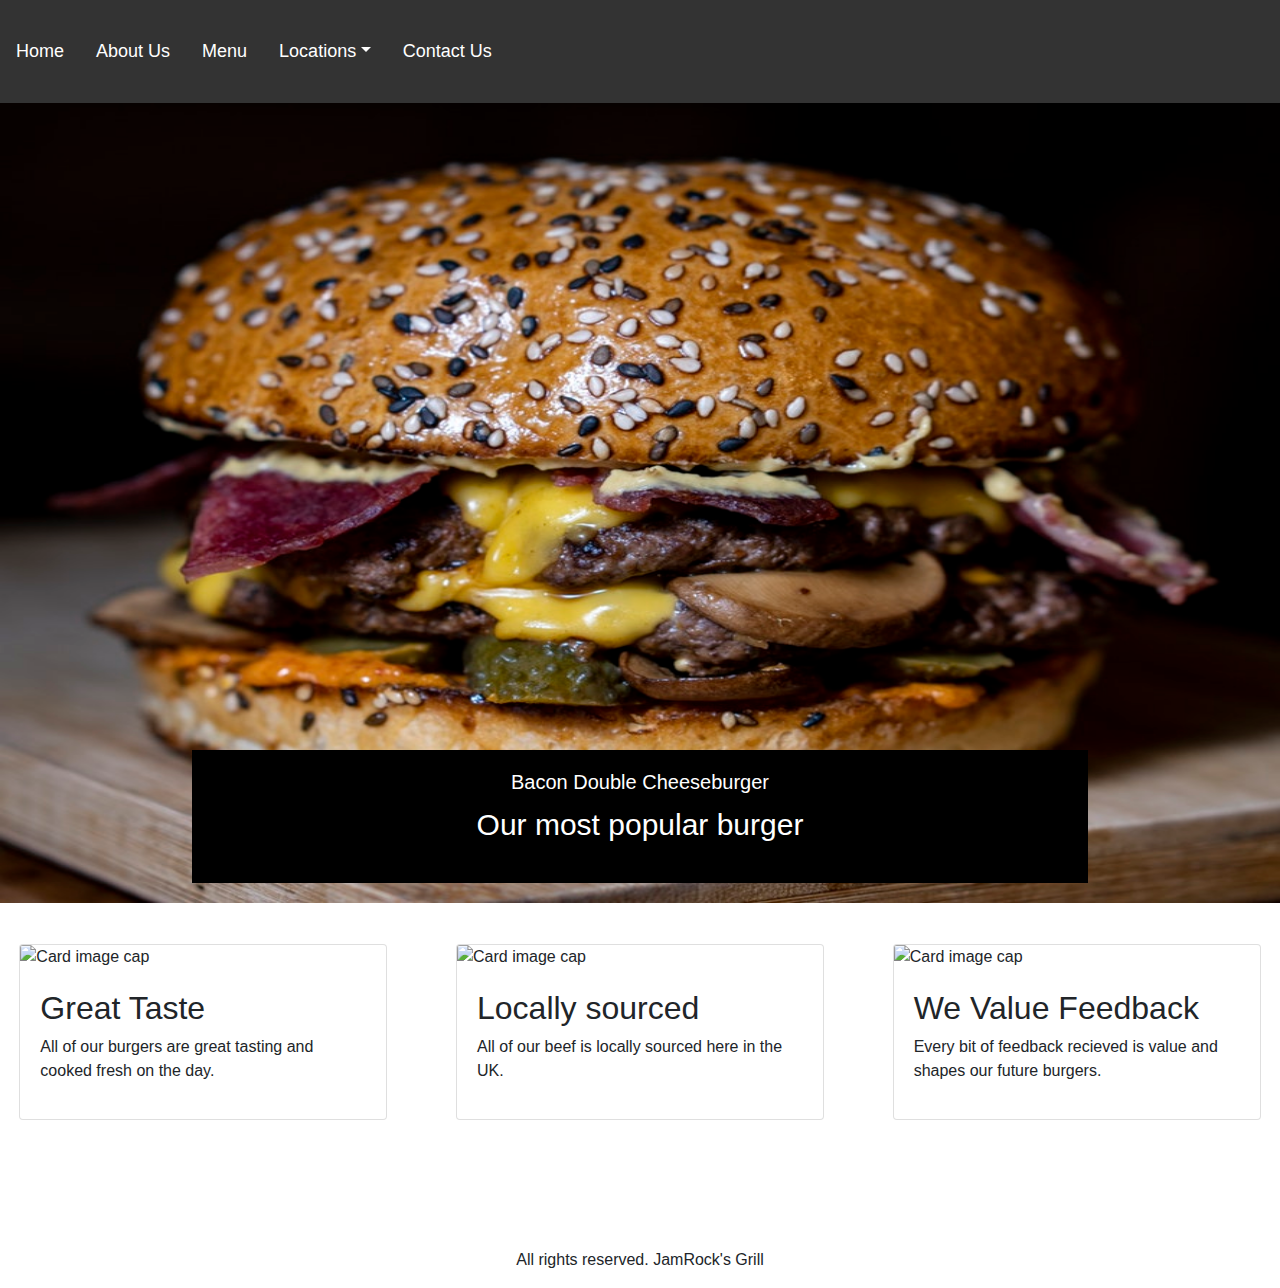
==== about.html @ de07f1b4 "Added homepage text and footer to homepage, duplicated homepage to make about page" ====
<!DOCTYPE html>
<html>

<head>
    <meta charset="UTF-8">
    <meta name="viewport" content="width=device-width, initial-scale=1.0">
    <meta http-equiv="X-UA-Compatible" content="ie=edge">
    <title>JamRock's Grill</title>

    <link rel="stylesheet" href="https://stackpath.bootstrapcdn.com/bootstrap/4.3.1/css/bootstrap.min.css" integrity="sha384-ggOyR0iXCbMQv3Xipma34MD+dH/1fQ784/j6cY/iJTQUOhcWr7x9JvoRxT2MZw1T" crossorigin="anonymous">
    <link rel="stylesheet" href="style/css/style.css" type="text/css" />
</head>

<body>
    <!-- NAV BAR -->
    <nav class="nav">
        <a class="nav-link active" href="index.html">Home</a>
        <a class="nav-link" href="about.html">About Us</a>
        <a class="nav-link" href="menu.html">Menu</a>
        <li class="nav-item dropdown">
            <a class="nav-link dropdown-toggle" data-toggle="dropdown" href="#" role="button" aria-haspopup="true" aria-expanded="false">Locations</a>
            <div class="dropdown-menu">
                <a class="dropdown-item" href="#">Bristol</a>
                <a class="dropdown-item" href="#">Birmingham</a>
                <a class="dropdown-item" href="#">London</a>
            </div>
        </li>
        <a class="nav-link" href="#">Contact Us</a>
    </nav>
    <!-- CAROUSEL -->
    <div id="foodcarousel" class="carousel slide" data-ride="carousel">
        <div class="carousel-inner">
            <div class="carousel-item active">
                <img class="d-block w-100" src="images/bacondoublecheeseburger.jpg" alt="Bacon Double Cheeseburger">
                <div class="carousel-caption d-none d-md-block">
                    <h5>Bacon Double Cheeseburger</h5>
                    <p>Our most popular burger</p>
                </div>
            </div>
            <div class="carousel-item">
                <img class="d-block w-100" src="images/cheeseburger.jpg" alt="Cheeseburger">
                <div class="carousel-caption d-none d-md-block">
                    <h5>Cheeseburger</h5>
                    <p>Great tasting classic cheeseburger</p>
                </div>
            </div>
            <div class="carousel-item">
                <img class="d-block w-100" src="images/thestackburger.jpg" alt="The Stack Burger">
                <div class="carousel-caption d-none d-md-block">
                    <h5>The Stack</h5>
                    <p>For those who dare to challenge</p>
                </div>
            </div>
        </div>
    </div>
    <!-- HOMEPAGE TEXT -->
    <div class="row">
        <div class="col-sm">
            <div class="card" style="width: 23rem;">
                <img class="card-img-top" src="images/greattaste.jpg" alt="Card image cap">
                <div class="card-body">
                    <h2>Great Taste</h2>
                    <p>All of our burgers are great tasting and cooked fresh on the day.</p>
                </div>
            </div>
        </div>
        <div class="col-sm">
            <div class="card" style="width: 23rem;">
                <img class="card-img-top" src="images/locallysourced.jpg" alt="Card image cap">
                <div class="card-body">
                    <h2>Locally sourced</h2>
                    <p>All of our beef is locally sourced here in the UK.</p>
                </div>
            </div>
        </div>
        <div class="col-sm card-img-top">
            <div class="card" style="width: 23rem;">
                <img class="card-img-top" src="images/customerfeedback.jpg" alt="Card image cap">
                <div class="card-body">
                    <h2>We Value Feedback</h2>
                    <p>Every bit of feedback recieved is value and shapes our future burgers.</p>
                </div>
            </div>
        </div>
    </div>
    <!-- FOOTER -->
    <div class="footer">
        <p>All rights reserved. JamRock's Grill</p>
    </div>


    <script src="https://code.jquery.com/jquery-3.3.1.slim.min.js " integrity="sha384-q8i/X+965DzO0rT7abK41JStQIAqVgRVzpbzo5smXKp4YfRvH+8abtTE1Pi6jizo " crossorigin="anonymous "></script>
    <script src="https://cdnjs.cloudflare.com/ajax/libs/popper.js/1.14.7/umd/popper.min.js " integrity="sha384-UO2eT0CpHqdSJQ6hJty5KVphtPhzWj9WO1clHTMGa3JDZwrnQq4sF86dIHNDz0W1 " crossorigin="anonymous "></script>
    <script src="https://stackpath.bootstrapcdn.com/bootstrap/4.3.1/js/bootstrap.min.js " integrity="sha384-JjSmVgyd0p3pXB1rRibZUAYoIIy6OrQ6VrjIEaFf/nJGzIxFDsf4x0xIM+B07jRM " crossorigin="anonymous "></script>
</body>

</html>
---- style/css/style.css ----
/* NAVBAR STYLING */

.nav {
    background-color: #333333;
    color: #9ca9b7;
    padding-top: 30px;
    padding-bottom: 30px;
    font-size: 18px;
}

.nav .nav-link {
    color: white;
}

.nav .nav-link:hover {
    color: #cecece;
}

.dropdown-item {
    color: black;
}

.nav:hover {
    color: #fff;
}

/* CAROUSEL STYLING */

.carousel-item img{
    max-height: 800px;
    max-width: auto;
}

.carousel-caption {
    background-color: black;
    color: white;
    font-size: 30px;
}

/* HOMEPAGE TEXT */

.card {
    margin: auto;
    margin-top: 10%;
}

/* FOOTER STYLING */

.footer {
    margin-top: 10%;
    width: auto;
    background-color: white;
    text-align: center;
}
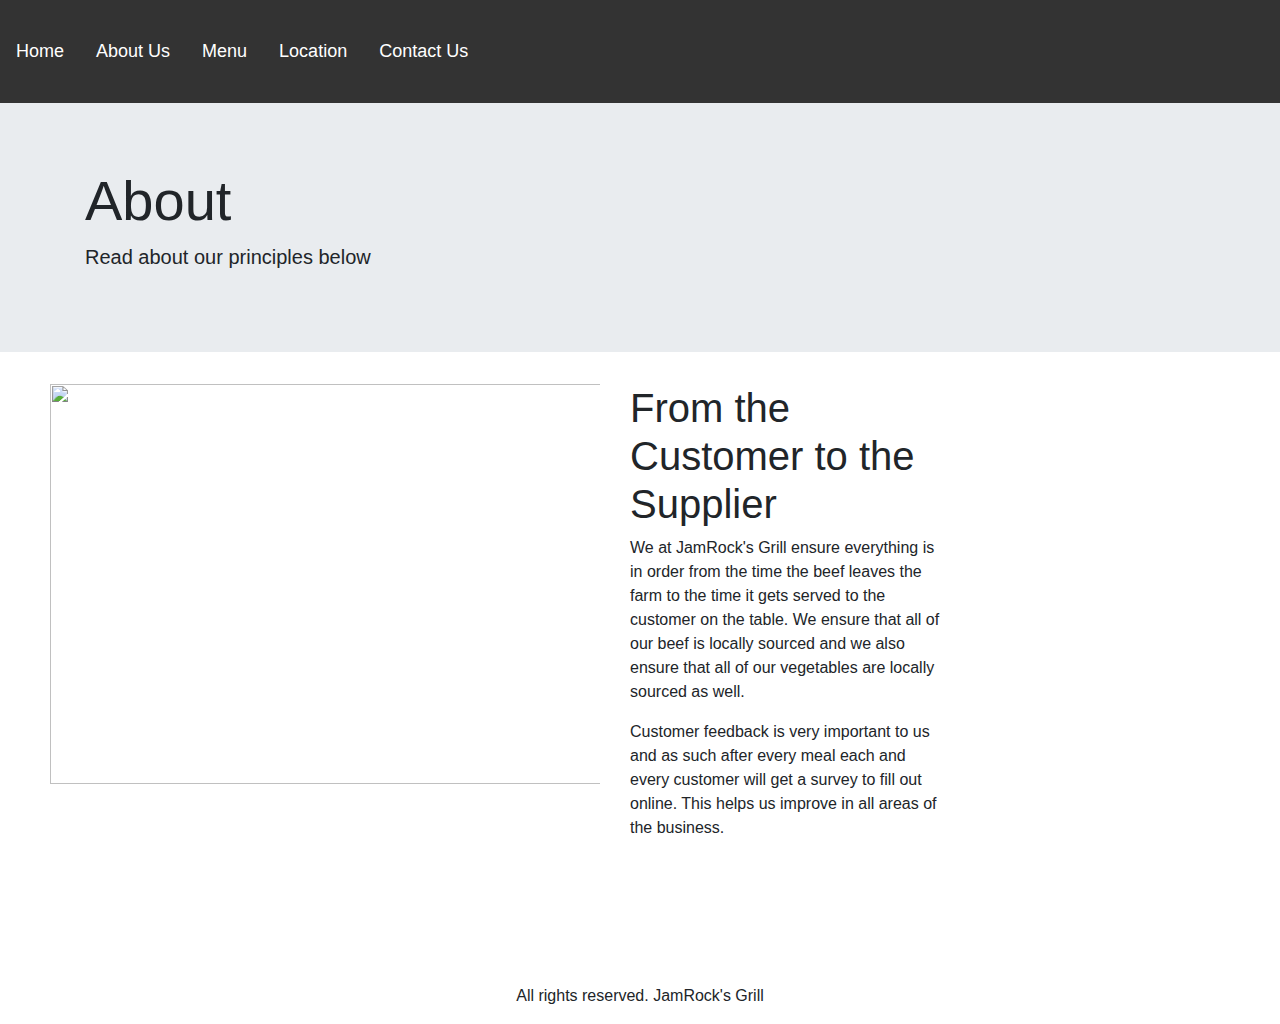
==== commit b7f7edc9: "Fixed navigation links" ====
--- a/about.html
+++ b/about.html
@@ -14,73 +14,31 @@
 <body>
     <!-- NAV BAR -->
     <nav class="nav">
-        <a class="nav-link active" href="index.html">Home</a>
-        <a class="nav-link" href="about.html">About Us</a>
+        <a class="nav-link" href="index.html">Home</a>
+        <a class="nav-link active" href="about.html">About Us</a>
         <a class="nav-link" href="menu.html">Menu</a>
-        <li class="nav-item dropdown">
-            <a class="nav-link dropdown-toggle" data-toggle="dropdown" href="#" role="button" aria-haspopup="true" aria-expanded="false">Locations</a>
-            <div class="dropdown-menu">
-                <a class="dropdown-item" href="#">Bristol</a>
-                <a class="dropdown-item" href="#">Birmingham</a>
-                <a class="dropdown-item" href="#">London</a>
-            </div>
-        </li>
-        <a class="nav-link" href="#">Contact Us</a>
+        <a class="nav-link" href="location.html">Location</a>
+        <a class="nav-link" href="contact.html">Contact Us</a>
     </nav>
-    <!-- CAROUSEL -->
-    <div id="foodcarousel" class="carousel slide" data-ride="carousel">
-        <div class="carousel-inner">
-            <div class="carousel-item active">
-                <img class="d-block w-100" src="images/bacondoublecheeseburger.jpg" alt="Bacon Double Cheeseburger">
-                <div class="carousel-caption d-none d-md-block">
-                    <h5>Bacon Double Cheeseburger</h5>
-                    <p>Our most popular burger</p>
-                </div>
-            </div>
-            <div class="carousel-item">
-                <img class="d-block w-100" src="images/cheeseburger.jpg" alt="Cheeseburger">
-                <div class="carousel-caption d-none d-md-block">
-                    <h5>Cheeseburger</h5>
-                    <p>Great tasting classic cheeseburger</p>
-                </div>
-            </div>
-            <div class="carousel-item">
-                <img class="d-block w-100" src="images/thestackburger.jpg" alt="The Stack Burger">
-                <div class="carousel-caption d-none d-md-block">
-                    <h5>The Stack</h5>
-                    <p>For those who dare to challenge</p>
-                </div>
-            </div>
+    <!-- JUMBOTRON -->
+    <div class="jumbotron jumbotron-fluid">
+        <div class="container">
+            <h1 class="display-4">About</h1>
+            <p class="lead">Read about our principles below</p>
         </div>
     </div>
-    <!-- HOMEPAGE TEXT -->
+    <!-- ABOUT TEXT -->
     <div class="row">
-        <div class="col-sm">
-            <div class="card" style="width: 23rem;">
-                <img class="card-img-top" src="images/greattaste.jpg" alt="Card image cap">
-                <div class="card-body">
-                    <h2>Great Taste</h2>
-                    <p>All of our burgers are great tasting and cooked fresh on the day.</p>
-                </div>
-            </div>
+        <div class="col">
+          <img id="aboutimg" src="images/about.jpg"></img>
         </div>
-        <div class="col-sm">
-            <div class="card" style="width: 23rem;">
-                <img class="card-img-top" src="images/locallysourced.jpg" alt="Card image cap">
-                <div class="card-body">
-                    <h2>Locally sourced</h2>
-                    <p>All of our beef is locally sourced here in the UK.</p>
-                </div>
-            </div>
+        <div class="col">
+            <h1>From the Customer to the Supplier</h1>
+            <p>We at JamRock's Grill ensure everything is in order from the time the beef leaves the farm to the time it gets served to the customer on the table. We ensure that all of our beef is locally sourced and we also ensure that all of our vegetables are locally sourced as well.</p>
+            <p>Customer feedback is very important to us and as such after every meal each and every customer will get a survey to fill out online. This helps us improve in all areas of the business.</p>
         </div>
-        <div class="col-sm card-img-top">
-            <div class="card" style="width: 23rem;">
-                <img class="card-img-top" src="images/customerfeedback.jpg" alt="Card image cap">
-                <div class="card-body">
-                    <h2>We Value Feedback</h2>
-                    <p>Every bit of feedback recieved is value and shapes our future burgers.</p>
-                </div>
-            </div>
+        <div class="col">
+  
         </div>
     </div>
     <!-- FOOTER -->
--- a/style/css/style.css
+++ b/style/css/style.css
@@ -51,4 +51,21 @@
     width: auto;
     background-color: white;
     text-align: center;
-}+}
+
+/* ABOUT PAGE STYLING */
+
+#aboutimg {
+    height: 400px;
+    width: 600px;
+    padding-left: 50px;
+}
+
+/* Locations page styling */
+
+#bristolmap {
+    width: 100%;
+    height: 400px;
+    background-color: grey;
+}
+
